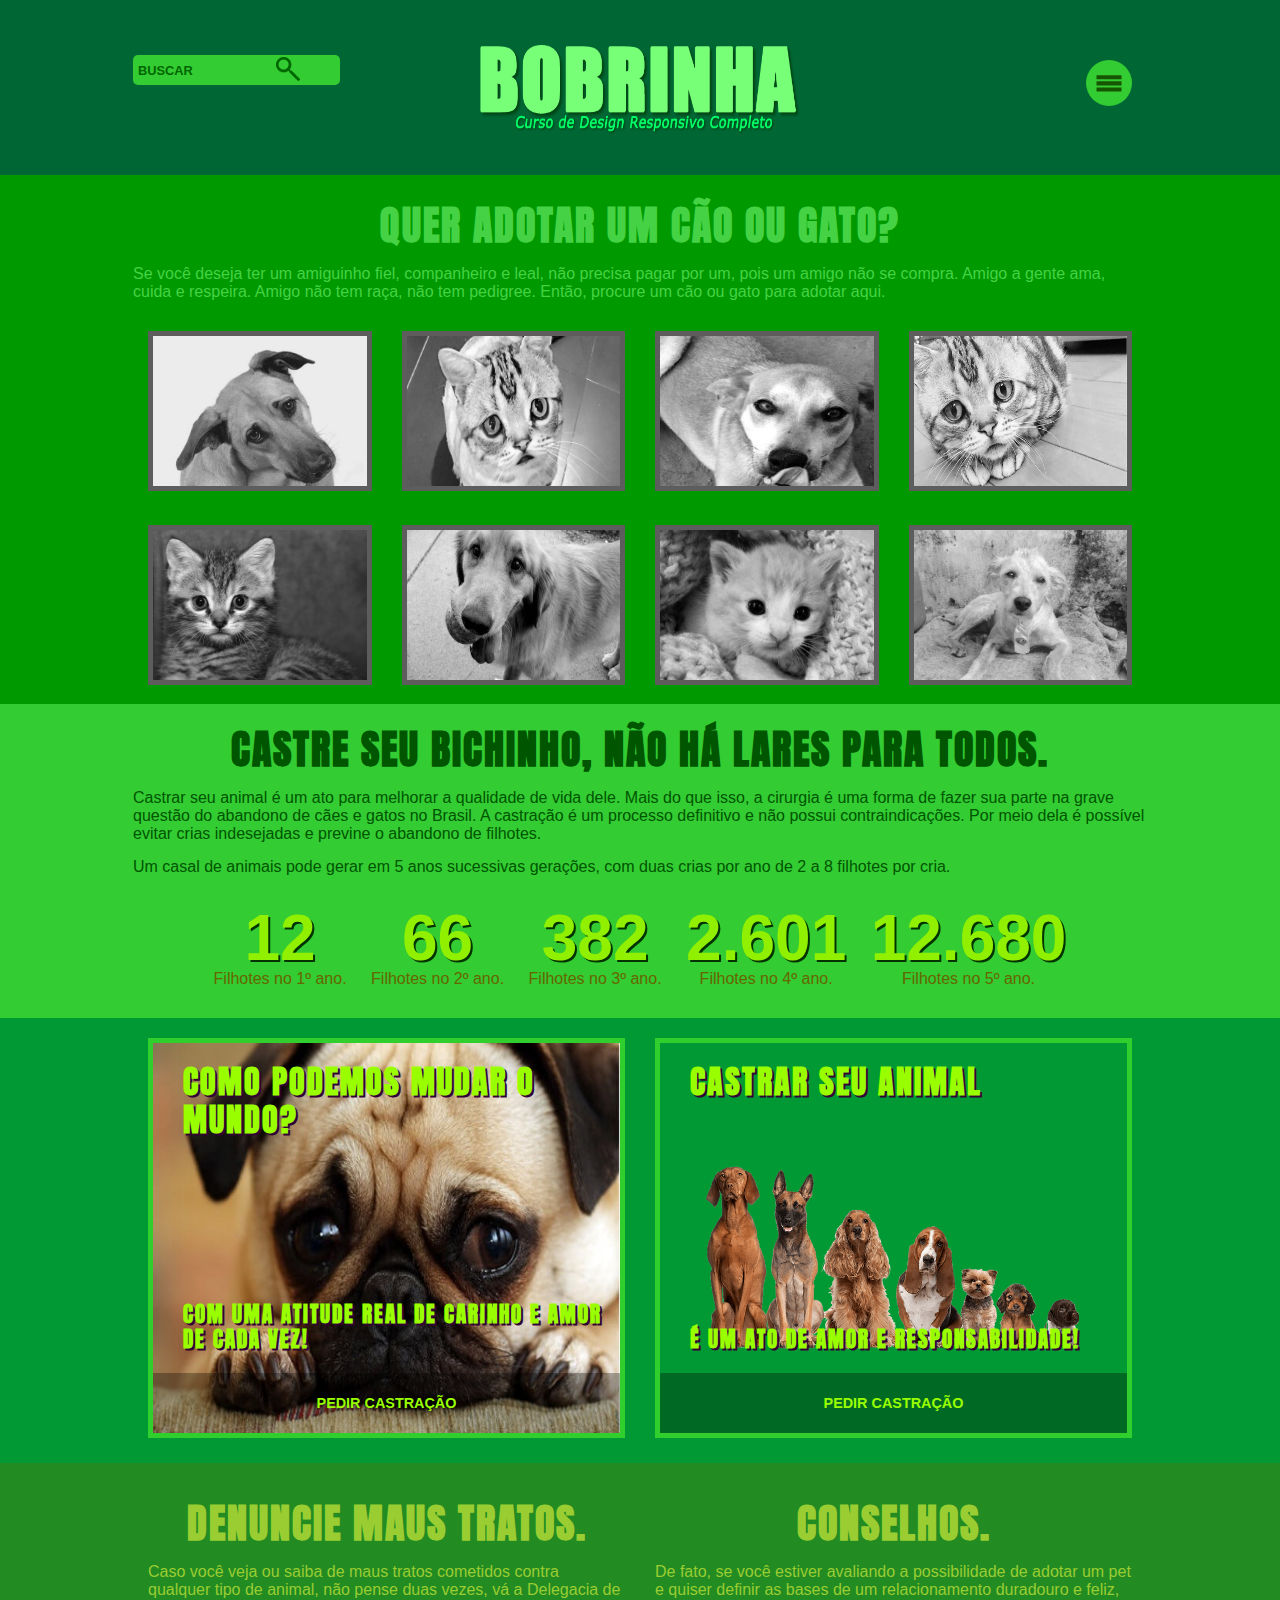
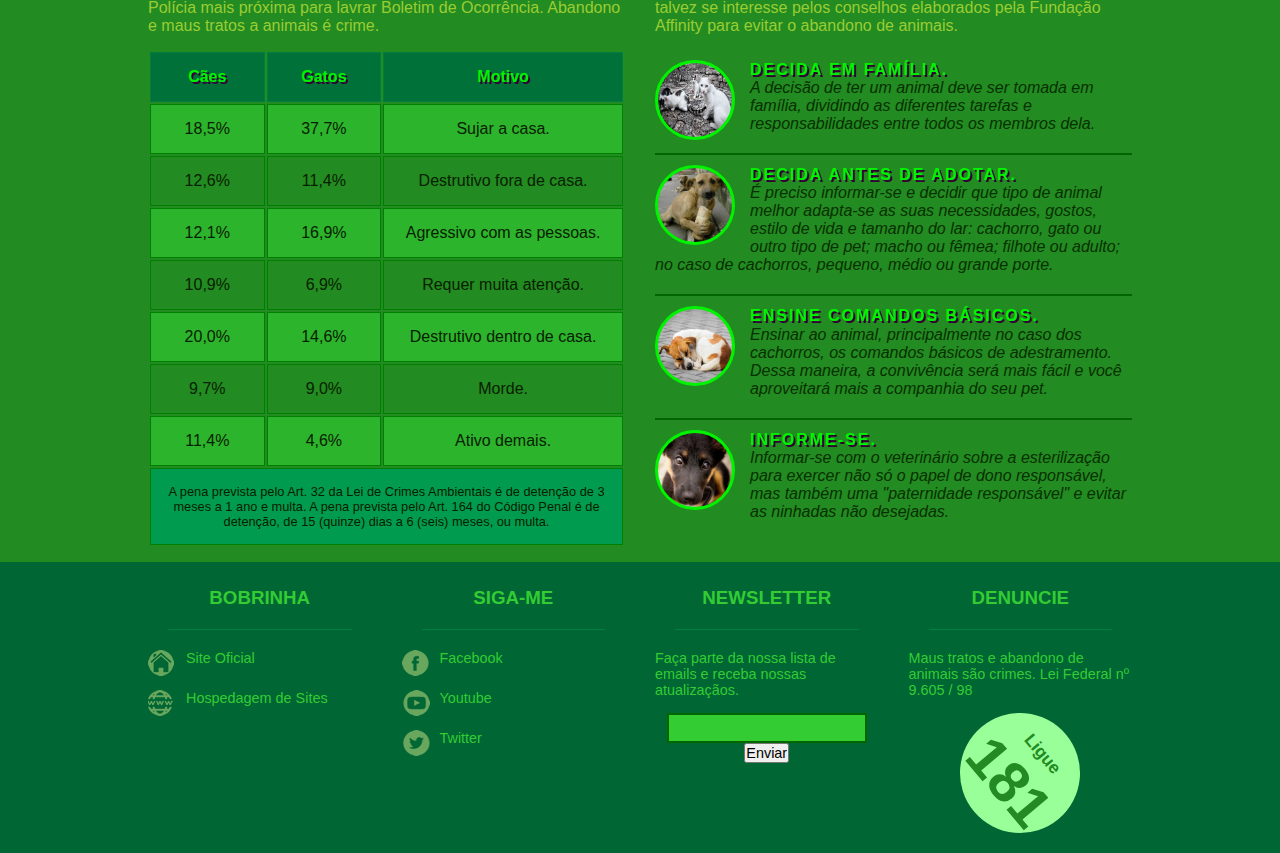
==== projeto/index.html @ 32d3614d "Footer." ====
<!DOCTYPE html>
<html lang="pt-br">

<head>
    <meta charset="UTF-8">
    <meta name="viewport" content="width=device-width, initial-scale=1.0">
    <title>Curso de Design Responsivo.</title>
    <link rel="stylesheet" href="css/grid.css">
    <link rel="stylesheet" href="css/style.css">
    <link rel="stylesheet" href="bibliotecas/fancybox/jquery.fancybox.css">
    <link rel="stylesheet" href="bibliotecas/fancybox/helpers/jquery.fancybox-buttons.css">
    <link href="https://fonts.googleapis.com/css2?family=Anton&display=swap" rel="stylesheet">
</head>

<body>

    <!--HEADER-->
    <header class="fundoVerdeFloresta limpa">

        <div class="conteudo">
            <div class="caixa-g-4">
                <form name="busca" method="POST" class="formularioBusca">
                    <input type="search" name="s" placeholder="BUSCAR">
                    <input type="submit" class="botaoBusca" value="">
                </form>
            </div>

            <div class="caixa-g-4">
                <div class="logo">
                    <a href="./" title="Curso de Design Responsivo">
                        <img src="imagens/logo.png" alt="Curso de Design Responsivo" title="Curso de Design Responsivo">
                    </a>

                </div>
            </div>

            <!--MENU-->
            <div class="caixa-g-4">
                <div class="caixa">
                    <nav>
                        <div class="botaoMenu"></div>
                        <ul>
                            <li><a href="./" title="Home">Home</a></li>
                            <li>
                                <ul>
                                    <li><a href="#galeria" title="Galeria">Galeria</a></li>
                                    <li><a href="#castrar" title="Castração">Castração</a></li>
                                    <li><a href="#denuncie" title="Denuncie">Denuncie</a></li>
                                    <li><a href="#conselhos" title="Conselhos">Conselhos</a></li>
                                </ul>
                            </li>
                            <li><a href="#" title="Redes Sociais">Redes Sociais</a>
                                <ul>
                                    <li>
                                        <a href="https://www.facebook.com/bobrinhacursos" title="Acompanhe no Facebook">Facebook</a>
                                    </li>
                                    <li>
                                        <a href="https://www.youtube.com/c/Bobrinha" title="Acompanhe no Youtube">Youtube</a>
                                    </li>
                                    <li>
                                        <a href="https://www.twitter.com/bobrinhacursos" title="Acompanhe no Twitter">Twitter</a>
                                    </li>
                                </ul>
                            </li>
                        </ul>
                    </nav>

                </div>
                
            </div>
        </div>

    </header>
    <!--Adicionar Slide-->

    <!--GALERIA DE IMAGENS-->
    <section class="fundoVerde limpa">
        <div class="conteudo galeria">
            <h1>Quer adotar um cão ou gato?</h1>
            <p>Se você deseja ter um amiguinho fiel, companheiro e leal, não precisa pagar por um, pois um amigo não se compra. Amigo a gente ama, cuida e respeira. Amigo não tem raça, não tem pedigree. Então, procure um cão ou gato para adotar aqui.</p>

            <div class="caixa-g-3 caixa-m-6">
                <a class="fancybox" href="uploads/galeria1.jpg" data-fancybox-group="gallery"  title="Cachorro 1">
                    <img src="uploads/galeria1.jpg" alt="Galeria 1" title="Galeria 1">
                </a>
            </div>

            <div class="caixa-g-3 caixa-m-6">
                <a class="fancybox" href="uploads/galeria2.jpg" data-fancybox-group="gallery"  title="Gato 1">
                    <img src="uploads/galeria2.jpg" alt="Galeria 2" title="Galeria 2">
                </a>
            </div>

            <div class="caixa-g-3 caixa-m-6">
                <a class="fancybox" href="uploads/galeria3.jpg" data-fancybox-group="gallery"  title="Cachorro 2">
                    <img src="uploads/galeria3.jpg" alt="Galeria 3" title="Galeria 3">
                </a>
            </div>

            <div class="caixa-g-3 caixa-m-6">
                <a class="fancybox" href="uploads/galeria4.jpg" data-fancybox-group="gallery"  title="Gato 2">
                    <img src="uploads/galeria4.jpg" alt="Galeria 4" title="Galeria 4">
                </a>
            </div>

            <div class="caixa-g-3 caixa-m-6">
                <a class="fancybox" href="uploads/galeria5.jpg" data-fancybox-group="gallery"  title="Gato 3">
                    <img src="uploads/galeria5.jpg" alt="Galeria 5" title="Galeria 5">
                </a>
            </div>

            <div class="caixa-g-3 caixa-m-6">
                <a class="fancybox" href="uploads/galeria6.jpg" data-fancybox-group="gallery"  title="Cachorro 3">
                    <img src="uploads/galeria6.jpg" alt="Galeria 6" title="Galeria 6">
                </a>
            </div>

            <div class="caixa-g-3 caixa-m-6">
                <a class="fancybox" href="uploads/galeria7.jpg" data-fancybox-group="gallery"  title="Gato 4">
                    <img src="uploads/galeria7.jpg" alt="Galeria 7" title="Galeria 7">
                </a>
            </div>

            <div class="caixa-g-3 caixa-m-6">
                <a class="fancybox" href="uploads/galeria8.jpg" data-fancybox-group="gallery"  title="Cachorro 4">
                    <img src="uploads/galeria8.jpg" alt="Galeria 8" title="Galeria 8">
                </a>
            </div>

        </div>

    </section>

    <!--CORPO 01-->
    <section class="fundoVerdePrimavera limpa">
        <div class="conteudo">
            <h2>Castre seu bichinho, não há lares para todos.</h2>
            <p>Castrar seu animal é um ato para melhorar a qualidade de vida dele. Mais do que isso, a cirurgia é uma forma de fazer sua parte na grave questão do abandono de cães e gatos no Brasil. A castração é um processo definitivo e não possui contraindicações. Por meio dela é possível evitar crias indesejadas e previne o abandono de filhotes.</p>
            <p>Um casal de animais pode gerar em 5 anos sucessivas gerações, com duas crias por ano de 2 a 8 filhotes por cria.</p>
            <ul class="estatisticas">
                <li>
                    <p>12</p>
                    <p>Filhotes no 1º ano.</p>
                </li>
                <li>
                    <p>66</p>
                    <p>Filhotes no 2º ano.</p>
                </li>
                <li>
                    <p>382</p>
                    <p>Filhotes no 3º ano.</p>
                </li>
                <li>
                    <p>2.601</p>
                    <p>Filhotes no 4º ano.</p>
                </li>
                <li>
                    <p>12.680</p>
                    <p>Filhotes no 5º ano.</p>
                </li>
            </ul>
        </div>
    </section>

    <!--CORPO 02-->
    <section class="fundoVerdeGrama limpa">
        <div class="conteudo">
            <div class="caixa-g-6 caixa-m-6">
                <div class="caixa destaque fundoDestaque1">
                    <h2>Como podemos mudar o mundo?</h2>
                    <h3>Com uma atitude real de carinho e amor de cada vez!</h3>
                    <span>
                        <a href="#" title="Pedir castração">Pedir Castração</a>
                    </span>
                </div>
            </div>
        </div>
        <div class="conteudo">
            <div class="caixa-g-6 caixa-m-6">
                <div class="caixa destaque fundoDestaque2">
                    <h2>Castrar seu animal</h2>
                    <h3>É um ato de amor e responsabilidade!</h3>
                    <span>
                        <a href="#" title="Pedir castração">Pedir Castração</a>
                    </span>
                </div>
            </div>
        </div>
    </section>

    <!--CORPO 03 (TABELA)-->
    <section class="fundoVerdeBandeira limpa">
        <div class="conteudo">
            <div class="caixa-g-6 caixa-m-6">
                <div class="caixa">
                    <h2>Denuncie maus tratos.</h2>
                    <p>Caso você veja ou saiba de maus tratos cometidos contra qualquer tipo de animal, não pense duas vezes, vá a Delegacia de Polícia mais próxima para lavrar Boletim de Ocorrência. Abandono e maus tratos a animais é crime.</p>

                    <table>
                        <thead>
                            <tr>
                                <th>Cães</th>
                                <th>Gatos</th>
                                <th>Motivo</th>
                            </tr>
                        </thead>
                        <tfoot>
                            <tr>
                                <td colspan="3">A pena prevista pelo Art. 32 da Lei de Crimes Ambientais é de detenção de 3 meses a 1 ano e multa. A pena prevista pelo Art. 164 do Código Penal é de detenção, de 15 (quinze) dias a 6 (seis) meses, ou multa.</td>
                            </tr>
                        </tfoot>
                        <tbody>
                            <tr>
                                <td>18,5%</td>
                                <td>37,7%</td>
                                <td>Sujar a casa.</td>
                            </tr>
                            <tr>
                                <td>12,6%</td>
                                <td>11,4%</td>
                                <td>Destrutivo fora de casa.</td>
                            </tr>
                            <tr>
                                <td>12,1%</td>
                                <td>16,9%</td>
                                <td>Agressivo com as pessoas.</td>
                            </tr>
                            <tr>
                                <td>10,9%</td>
                                <td>6,9%</td>
                                <td>Requer muita atenção.</td>
                            </tr>
                            <tr>
                                <td>20,0%</td>
                                <td>14,6%</td>
                                <td>Destrutivo dentro de casa.</td>
                            </tr>
                            <tr>
                                <td>9,7%</td>
                                <td>9,0%</td>
                                <td>Morde.</td>
                            </tr>
                            <tr>
                                <td>11,4%</td>
                                <td>4,6%</td>
                                <td>Ativo demais.</td>
                            </tr>
                        </tbody>
                    </table>
                </div>
            </div>

            <!--CORPO 03 (CONSELHOS)-->
            <div class="caixa-g-6 caixa-m-6">
                <div class="caixa">
                    <h2>Conselhos.</h2>
                    <p>De fato, se você estiver avaliando a possibilidade de adotar um pet e quiser definir as bases de um relacionamento duradouro e feliz, talvez se interesse pelos conselhos elaborados pela Fundação Affinity para evitar o abandono de animais.</p>

                    <ul class="conselhos">
                        <li>
                            <img src="uploads/conselho1.jpg" alt="Decida em família." title="Decida em família.">
                            <h3>Decida em família.</h3>
                            <p>A decisão de ter um animal deve ser tomada em família, dividindo as diferentes tarefas e responsabilidades entre todos os membros dela.</p>
                        </li>
                        <li>
                            <img src="uploads/conselho2.jpg" alt="Decida antes de adotar." title="Decida antes de adotar.">
                            <h3>Decida antes de adotar.</h3>
                            <p>É preciso informar-se e decidir que tipo de animal melhor adapta-se as suas necessidades, gostos, estilo de vida e tamanho do lar: cachorro, gato ou outro tipo de pet; macho ou fêmea; filhote ou adulto; no caso de cachorros, pequeno, médio ou grande porte.</p>
                        </li>
                        <li>
                            <img src="uploads/conselho3.jpg" alt="Ensine comandos básicos." title="Ensine comandos básicos.">
                            <h3>Ensine comandos básicos.</h3>
                            <p>Ensinar ao animal, principalmente no caso dos cachorros, os comandos básicos de adestramento. Dessa maneira, a convivência será mais fácil e você aproveitará mais a companhia do seu pet.</p>
                        </li>
                        <li>
                            <img src="uploads/conselho4.jpg" alt="Informe-se." title="Informe-se.">
                            <h3>Informe-se.</h3>
                            <p>Informar-se com o veterinário sobre a esterilização para exercer não só o papel de dono responsável, mas também uma "paternidade responsável" e evitar as ninhadas não desejadas.</p>
                        </li>
                    </ul>
                </div>
            </div>
        </div>
    </section>

    <!--FOOTER-->
    <div class="fundoVerdeFloresta">
        <footer class="conteudo limpa">
            <article class="caixa-g-3 caixa-m-3">
                <div class="caixa">
                    <h4>Bobrinha</h4>
                    <ul>
                        <li>
                            <span class="icones iconeHome"></span>
                            <a href="http://www.bobrinha.com" title="Home Page">Site Oficial</a>
                        </li>
                        <li>
                            <span class="icones iconeHost"></span>
                            <a href="http://www.hostgator.com.br/1298.html" title="Hospedagem Profissional de Sites">Hospedagem de Sites</a>
                        </li>
                    </ul>
                </div>
            </article>
            <article class="caixa-g-3 caixa-m-3">
                <div class="caixa">
                    <h4>Siga-me</h4>
                    <ul>
                        <li>
                            <span class="icones iconeFacebook"></span>
                            <a href="http://www.facebook.com/bobrinhacursos" title="Acompanhe no Facebook">Facebook</a>
                        </li>
                        <li>
                            <span class="icones iconeYoutube"></span>
                            <a href="http://www.youtube.com/c/Bobrinha" title="Acompanhe no Youtube">Youtube</a>
                        </li>
                        <li>
                            <span class="icones iconeTwitter"></span>
                            <a href="http://www.twitter.com/bobrinhacursos" title="Acompanhe no Twitter">Twitter</a>
                        </li>
                    </ul>
                </div>
            </article>
            <article class="caixa-g-3 caixa-m-3">
                <div class="caixa">
                    <h4>Newsletter</h4>
                    <p>Faça parte da nossa lista de emails e receba nossas atualizaçãos.</p>
                    <form name="newsletter" method="post">
                        <input type="email" name="email" class="campoNewsletter">
                        <input type="submit" value="Enviar" name="enviar">
                    </form>
                </div>
            </article>
            <article class="caixa-g-3 caixa-m-3">
                <div class="caixa">
                    <h4>Denuncie</h4>
                    <p>Maus tratos e abandono de animais são crimes. Lei Federal nº 9.605 / 98</p>
                    <div class="numero">
                        <p>Ligue</p>
                        <span>181</span>
                    </div>
                </div>
            </article>
        </footer>
    </div>

    <!--J.QUERY-->
    <script src="http://code.jquery.com/jquery-3.5.1.min.js"></script>
    <script src="js/funcoes.js"></script>
    <script src="bibliotecas/fancybox/jquery.fancybox.js"></script>
    <script src="bibliotecas/fancybox/helpers/jquery.fancybox-buttons.js"></script>

</body>

</html>
---- projeto/css/grid.css ----
.conteudo{
    max-width: 1280px;
    width: 80%;
    margin: 0 auto;
    padding: 5px;
}

.limpa{
    clear: both;
    overflow: hidden;
    display: block;  
}

[class*="caixa-"]{
    width: 100%;
    float: left;
    min-height: 1px;
}

.caixa{
    position: relative;
    margin: 15px;
}

@media screen and (min-width: 320px){
    .caixa-p-1 {width: 8.33333%}
    .caixa-p-2 {width: 16.66667%}
    .caixa-p-3 {width: 25%}
    .caixa-p-4 {width: 33.33333%}
    .caixa-p-5 {width: 41.66667%}
    .caixa-p-6 {width: 50%}
    .caixa-p-7 {width: 58.33333%}
    .caixa-p-8 {width: 66.66667%}
    .caixa-p-9 {width: 75%}
    .caixa-p-10 {width: 83.33333%}
    .caixa-p-11 {width: 91.66667%}
    .caixa-p-12 {width: 100%}
}

@media screen and (min-width: 640px){
    .caixa-m-1 {width: 8.33333%}
    .caixa-m-2 {width: 16.66667%}
    .caixa-m-3 {width: 25%}
    .caixa-m-4 {width: 33.33333%}
    .caixa-m-5 {width: 41.66667%}
    .caixa-m-6 {width: 50%}
    .caixa-m-7 {width: 58.33333%}
    .caixa-m-8 {width: 66.66667%}
    .caixa-m-9 {width: 75%}
    .caixa-m-10 {width: 83.33333%}
    .caixa-m-11 {width: 91.66667%}
    .caixa-m-12 {width: 100%}
}

@media screen and (min-width: 960px){
    .caixa-g-1 {width: 8.33333%}
    .caixa-g-2 {width: 16.66667%}
    .caixa-g-3 {width: 25%}
    .caixa-g-4 {width: 33.33333%}
    .caixa-g-5 {width: 41.66667%}
    .caixa-g-6 {width: 50%}
    .caixa-g-7 {width: 58.33333%}
    .caixa-g-8 {width: 66.66667%}
    .caixa-g-9 {width: 75%}
    .caixa-g-10 {width: 83.33333%}
    .caixa-g-11 {width: 91.66667%}
    .caixa-g-12 {width: 100%}
}
---- projeto/css/style.css ----
/*==========RESET==========*/
*{
    margin: 0;
    padding: 0;
    font-family: Arial;
    font-size: 100%;
    text-decoration: none;
    text-align: center;
    list-style: none;
    box-sizing: border-box;
}

/*==========HEADER==========*/
header {padding: 40px 0; border-bottom: 5px solid #009900;}
.fundoVerdeFloresta {color: #33CC33; background-color: #006634;}
/*==========FORMULÁRIO DE BUSCA==========*/
.formularioBusca {width: 50%; height: 32px; margin: 10px 0 15px 0; position: relative; float: left;}
.formularioBusca input {text-align: left; color: #003300; text-indent: 5px; height: 30px; border: none;background-color: #33CC33; border-radius: 5px; padding: 0;}
.botaoBusca {width: 26px; height: 26px; background: url(../imagens/icones.png) no-repeat -58px -26px;
position: absolute; top: 0; right: 0; cursor: pointer;}
::-webkit-input-placeholder {color: #006600; font: normal bold 0.8em arial;}
/*==========LOGO==========*/
.logo {height: 90px; width: 320px; margin: 0 auto;}
img {width: 100%; height: 100%; border: 0;}
/*==========MENU==========*/
.botaoMenu {width: 46px; height: 46px; float: right; cursor: pointer; background: #33CC33 url(../imagens/menu.png) center no-repeat; border-radius: 50%;}
.botaoMenu:hover {background-color: #089000;}
.botaoMenu.menuAtivo {background-color: #083000;}
nav ul {position: fixed; left: -100%; top: 0; width: 75%; height: 100%; min-width: 200px; max-width: 320px;background: #029830; overflow: hidden; overflow-y: auto;}
nav ul li {position: relative;}
nav ul li a {color: #99FF00; display: block; padding: 10px;}
nav ul li a:hover {background-color: #02CA3E; color: #41FE01;}
nav ul li ul {position: relative; margin: 0 auto; width: 100%; background-color: #006600; padding: 10px;}
nav ul li ul li a {text-align: left; border-bottom: 1px solid #009900;}
nav ul li ul li a:hover {color: #9ACD32; background-color: #003300;}
/*==========GALERIA DE IMAGENS==========*/
.fundoVerde {color: #45D345; background-color: #009900;}
.galeria div {padding: 15px;}
.galeria img {background-color: #008200; padding: 5px; height: 160px; filter: grayscale(100%);}
.galeria img:hover {filter: grayscale(0); transition: all 1s ease;}
/*==========TÍTULOS==========*/
h1,h2,h3 {font-size: 2.5em; font-family: 'Anton', sans-serif; letter-spacing: 2px; text-transform: uppercase;padding: 10px;}
/*==========PARÁGRAFOS==========*/
p {text-align: left; margin-bottom: 15px;}
/*==========CORPO 01==========*/
.fundoVerdePrimavera {color: #005500; background-color: #33CC33;}
.estatisticas li {display: inline-block; margin: 10px;}
.estatisticas li p {text-align: center; color: #666600;}
.estatisticas li p:first-child {color: #91F000; font-size: 4em; font-weight: bold; text-shadow: 2px 2px #003300;
margin-bottom: -5px;}
/*==========CORPO 02==========*/
.fundoVerdeGrama {color: #99FF00; background-color: #019934;}
.destaque {border: 5px solid #30CF2D; min-height: 400px;}
.destaque h2,h3 {margin-left: 20px; font-weight: bold; text-align: left; line-height: 1.2em; 
text-shadow: 2px 2px #330033;}
.destaque h2 {position: absolute; top: 10px; font-size: 2em;}
.destaque h3 {position: absolute; bottom: 70px; font-size: 1.3em;}
.destaque span {position: absolute; left: 0; bottom: 0; display: table; width: 100%; height: 60px; 
background-color: rgba(0,0,0,0.3);}
.destaque span a {font-size: 0.9em; font-weight: bold; text-transform: uppercase; color: #99FF00; 
display: table-cell; vertical-align: middle;}
.destaque span a:hover {background-color: rgba(0,0,0,0.5);}
.fundoDestaque1 {background-image: url(../uploads/fundoDestaque1.jpg); background-size: 100% 100%;}
.fundoDestaque2 {position: relative; top: -10px; background: url(../uploads/fundoDestaque2.png) no-repeat 45px 120px;
background-size: 80%;}
/*==========CORPO 03 (TABELA)==========*/
.fundoVerdeBandeira {color: #9ACD32; background-color: #228B22;}
table {color: #092000; width: 100%;}
table thead {background-color: #007138; color: #00F400;}
table tr th {border: 1px solid #007d3f; padding: 15px; text-shadow: 2px 2px #330033;}
table tr td {border: 1px solid green; padding: 15px;}
table tbody tr:nth-child(2n+1) {background-color: #2cb42c;}
table tfoot {font-size: 0.8em; background-color: #009b4e;}
/*==========CORPO 03 (CONSELHOS)==========*/
.conselhos li {padding: 10px 0 20px 0; border-bottom: 2px solid #006600;}
.conselhos li:last-child {border-bottom: none;}
.conselhos li img {float: left; margin: 0 15px 0 0; width: 80px; height: 80px; border-radius: 50%; 
background-color: #00F400; border: 3px solid #00F400;}
.conselhos h3 {color: #00F400; font-family: arial; font-size: 1em; padding: 0;}
.conselhos p {color: #083000; font-style: italic; margin-bottom: 0;}
/*==========FOOTER==========*/
footer {font-size: 0.9em;}
footer h4 {font-size: 1.3em; text-transform: uppercase; padding-bottom: 20px; margin: 20px;
border-bottom: 1px solid #008040;}
footer ul {text-indent: 10px;}
footer ul li {text-align: left; height: 40px;}
footer ul li a {color: #33CC33;}
footer ul li a:hover {font-weight: bold; color: #99ff99; text-decoration: underline;}
.icones {float: left; width: 28px; height: 26px; background-image: url(../imagens/icones.png);}
.iconeHome {background-position: 140px 26px;}
.iconeHost {background-position: 110px 26px;}
.iconeFacebook {background-position: 0 0;}
.iconeYoutube {background-position: 28px 0;}
.iconeTwitter {background-position: 112px 0;}
.campoNewsletter {padding: 5px; background-color: #33CC33; border: 2px solid #006600;}
.numero {color: #228B22; font-weight: bold; width: 120px; height: 120px; background-color: #99ff99;
border-radius: 50%; margin: auto; transform: rotate(50deg); padding-top: 20px; animation: numero 10s infinite;}
@keyframes numero{
    0%{
        color: #228b22;
    }
    25%{
        color: #00c161;
    }
    75%{
        color: #00f400;
    }
}
.numero p {text-align: center; font-size: 1.2em; margin-bottom: 0;}
.numero span {font-size: 4em;}
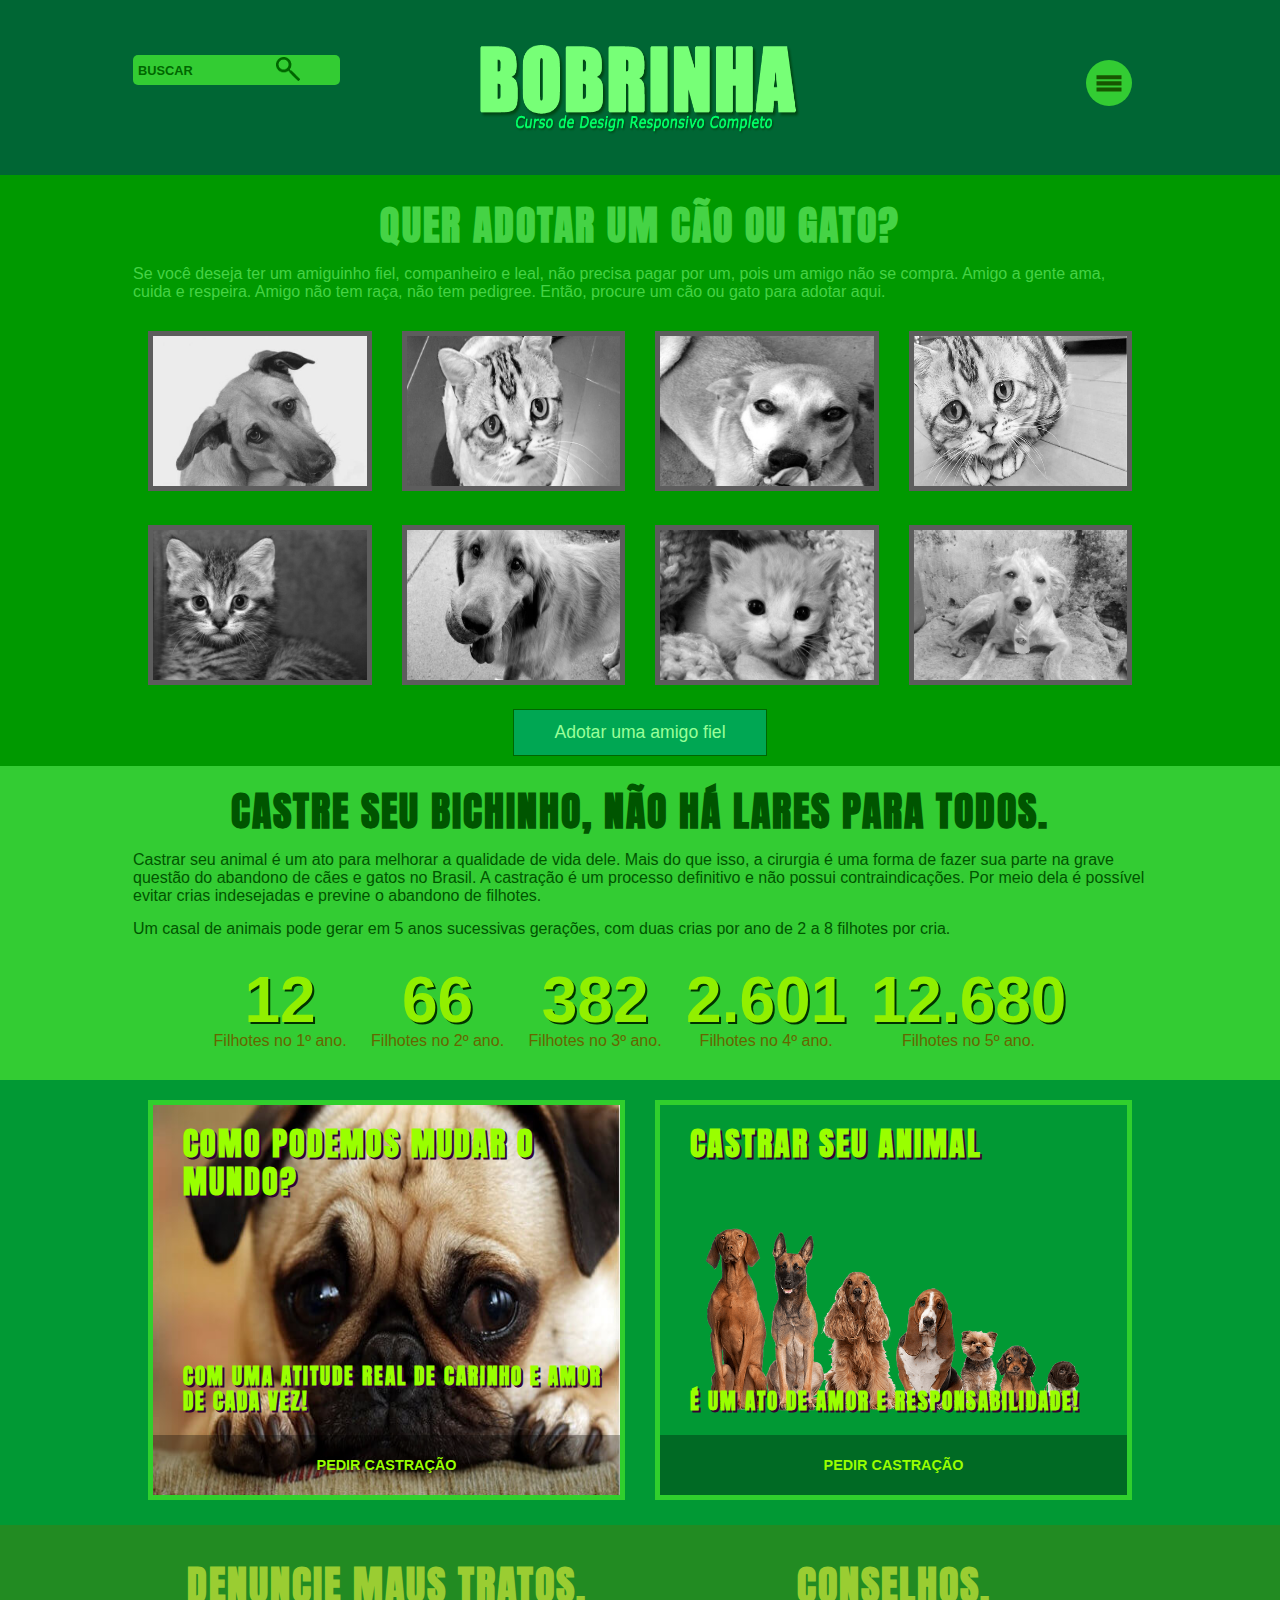
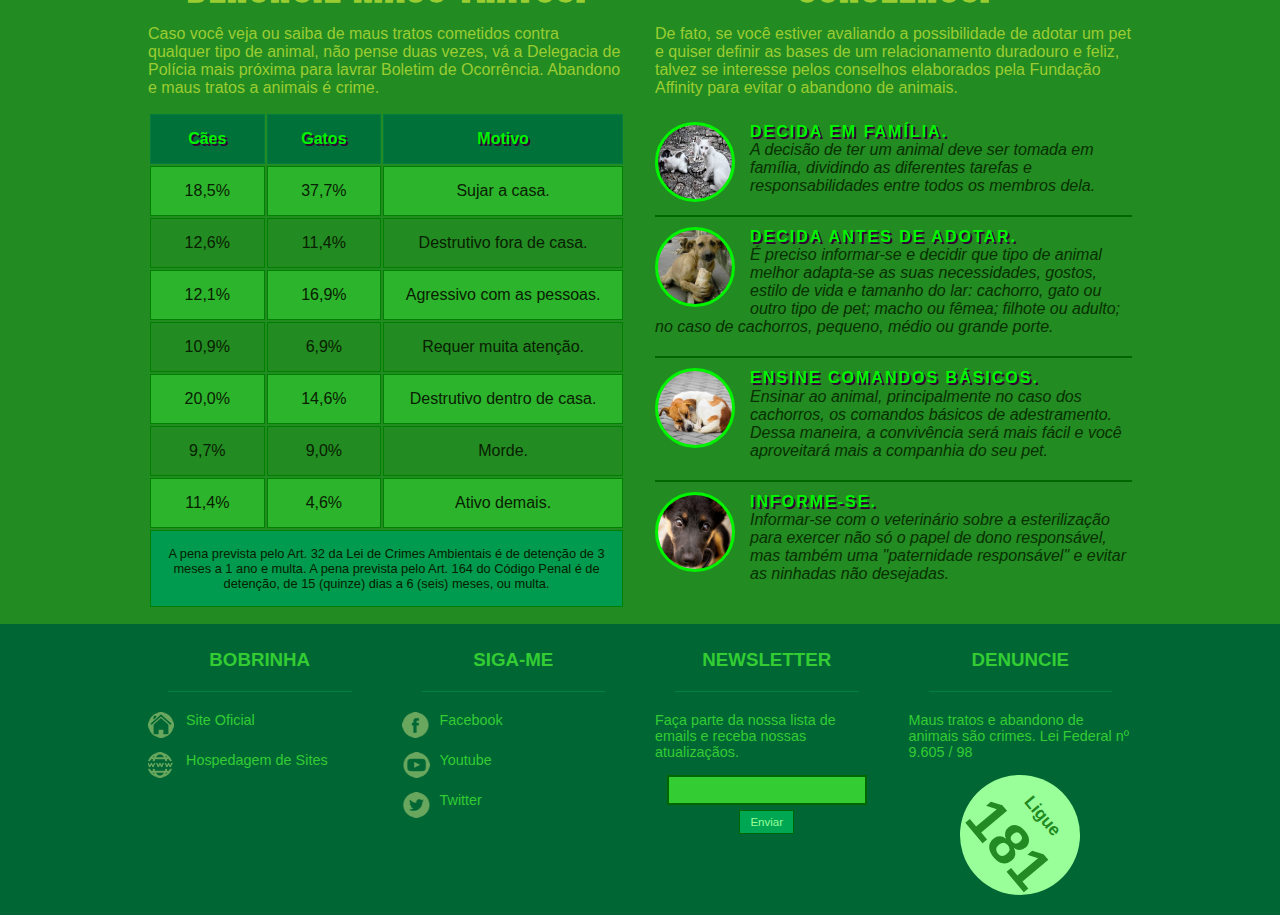
==== commit e38c81d6: "Botões e Z-index." ====
--- a/projeto/index.html
+++ b/projeto/index.html
@@ -127,8 +127,9 @@
                 </a>
             </div>
 
-        </div>
-
+            <a href="#" class="botao botaoVerde botaoGrande">Adotar uma amigo fiel</a>
+
+        </div>
     </section>
 
     <!--CORPO 01-->
@@ -326,7 +327,7 @@
                     <p>Faça parte da nossa lista de emails e receba nossas atualizaçãos.</p>
                     <form name="newsletter" method="post">
                         <input type="email" name="email" class="campoNewsletter">
-                        <input type="submit" value="Enviar" name="enviar">
+                        <input type="submit" value="Enviar" name="enviar" class="botao botaoMedio botaoVerde">
                     </form>
                 </div>
             </article>
--- a/projeto/css/style.css
+++ b/projeto/css/style.css
@@ -26,7 +26,7 @@
 .botaoMenu {width: 46px; height: 46px; float: right; cursor: pointer; background: #33CC33 url(../imagens/menu.png) center no-repeat; border-radius: 50%;}
 .botaoMenu:hover {background-color: #089000;}
 .botaoMenu.menuAtivo {background-color: #083000;}
-nav ul {position: fixed; left: -100%; top: 0; width: 75%; height: 100%; min-width: 200px; max-width: 320px;background: #029830; overflow: hidden; overflow-y: auto;}
+nav ul {position: fixed; left: -100%; top: 0; width: 75%; height: 100%; min-width: 200px; max-width: 320px;background: #029830; overflow: hidden; overflow-y: auto; z-index: 1;}
 nav ul li {position: relative;}
 nav ul li a {color: #99FF00; display: block; padding: 10px;}
 nav ul li a:hover {background-color: #02CA3E; color: #41FE01;}
@@ -107,4 +107,11 @@
     }
 }
 .numero p {text-align: center; font-size: 1.2em; margin-bottom: 0;}
-.numero span {font-size: 4em;}+.numero span {font-size: 4em;}
+/*==========BOTÕES==========*/
+.botao {margin: 5px 0; display: inline-block; border: 1px solid; cursor: pointer; color: #99ff99;}
+.botaoPequeno {font-size: 0.7em; padding: 3px 8px;}
+.botaoMedio {font-size: 0.8em; padding: 5px 10px;}
+.botaoGrande {font-size: 1.1em; padding: 12px 40px;}
+.botaoVerde {background-color: #00a753; border-color: #006600;}
+.botaoVerde:hover {background-color: #00c161;}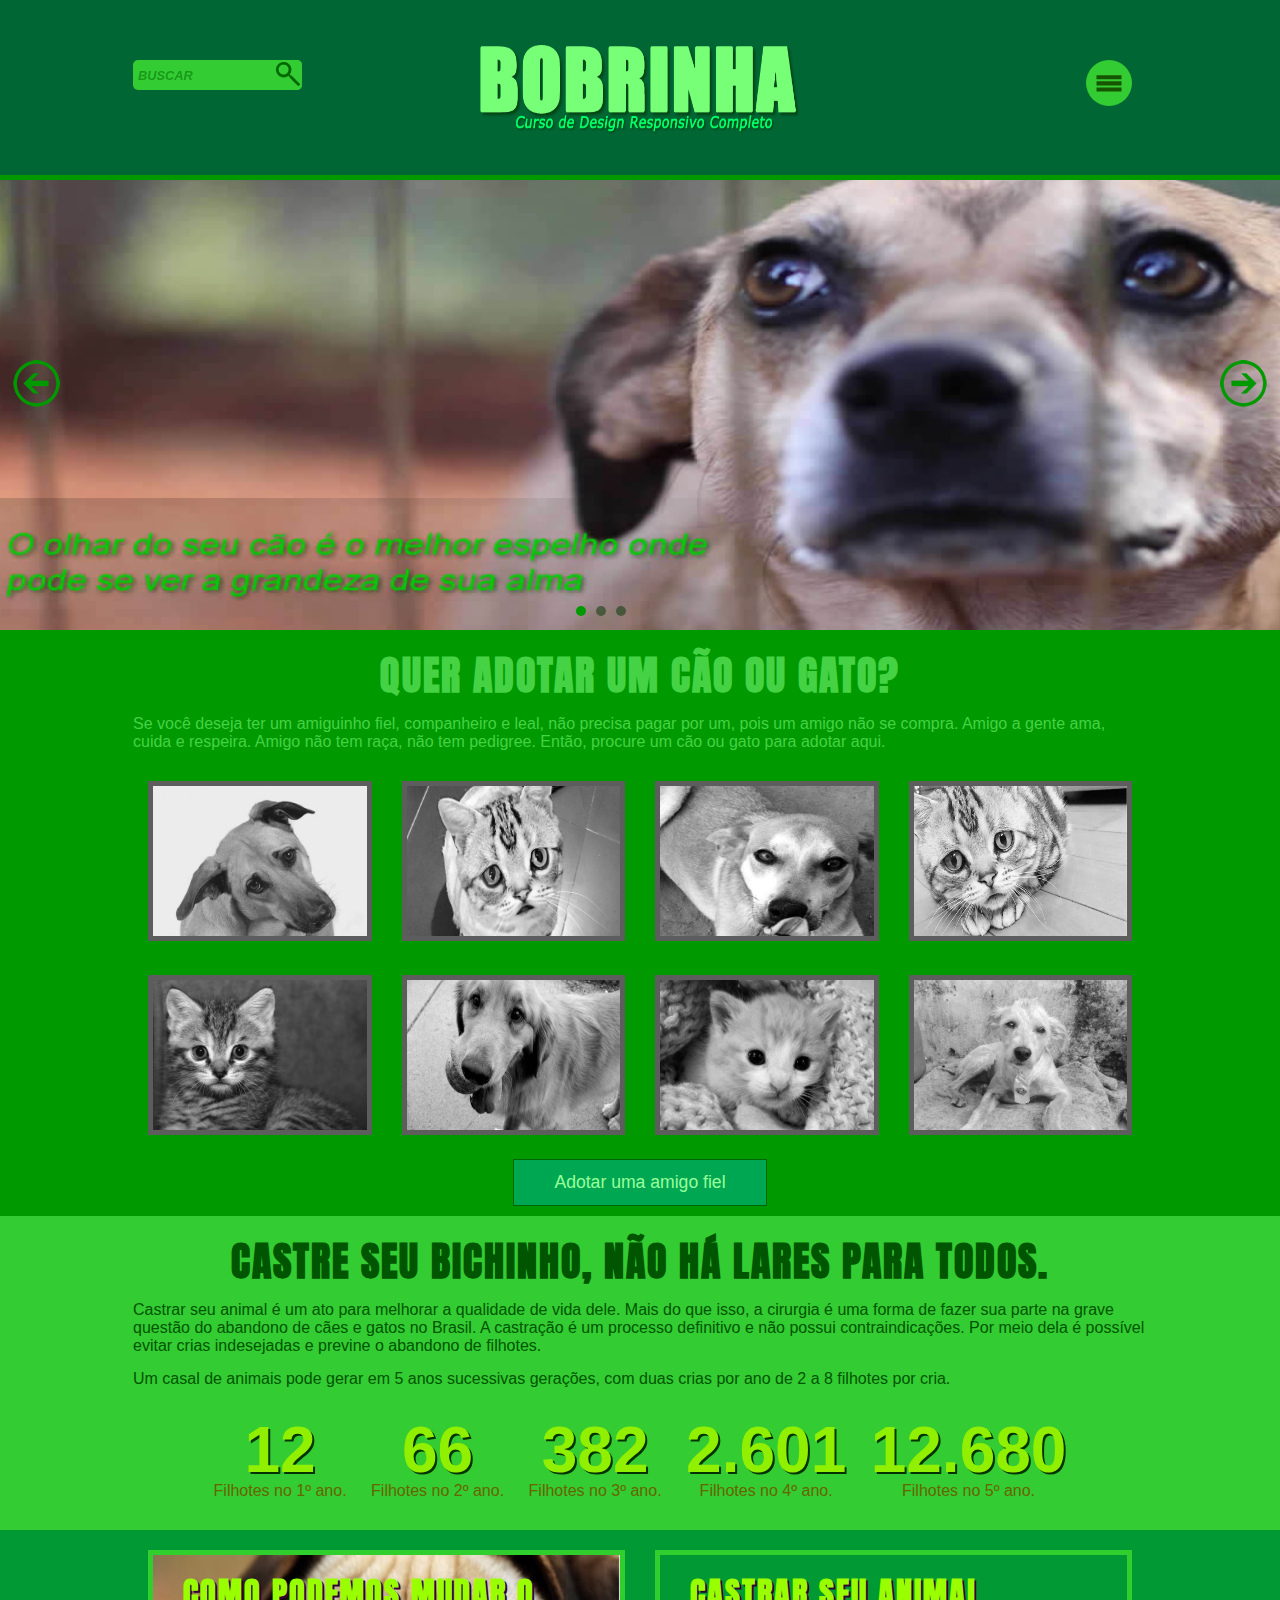
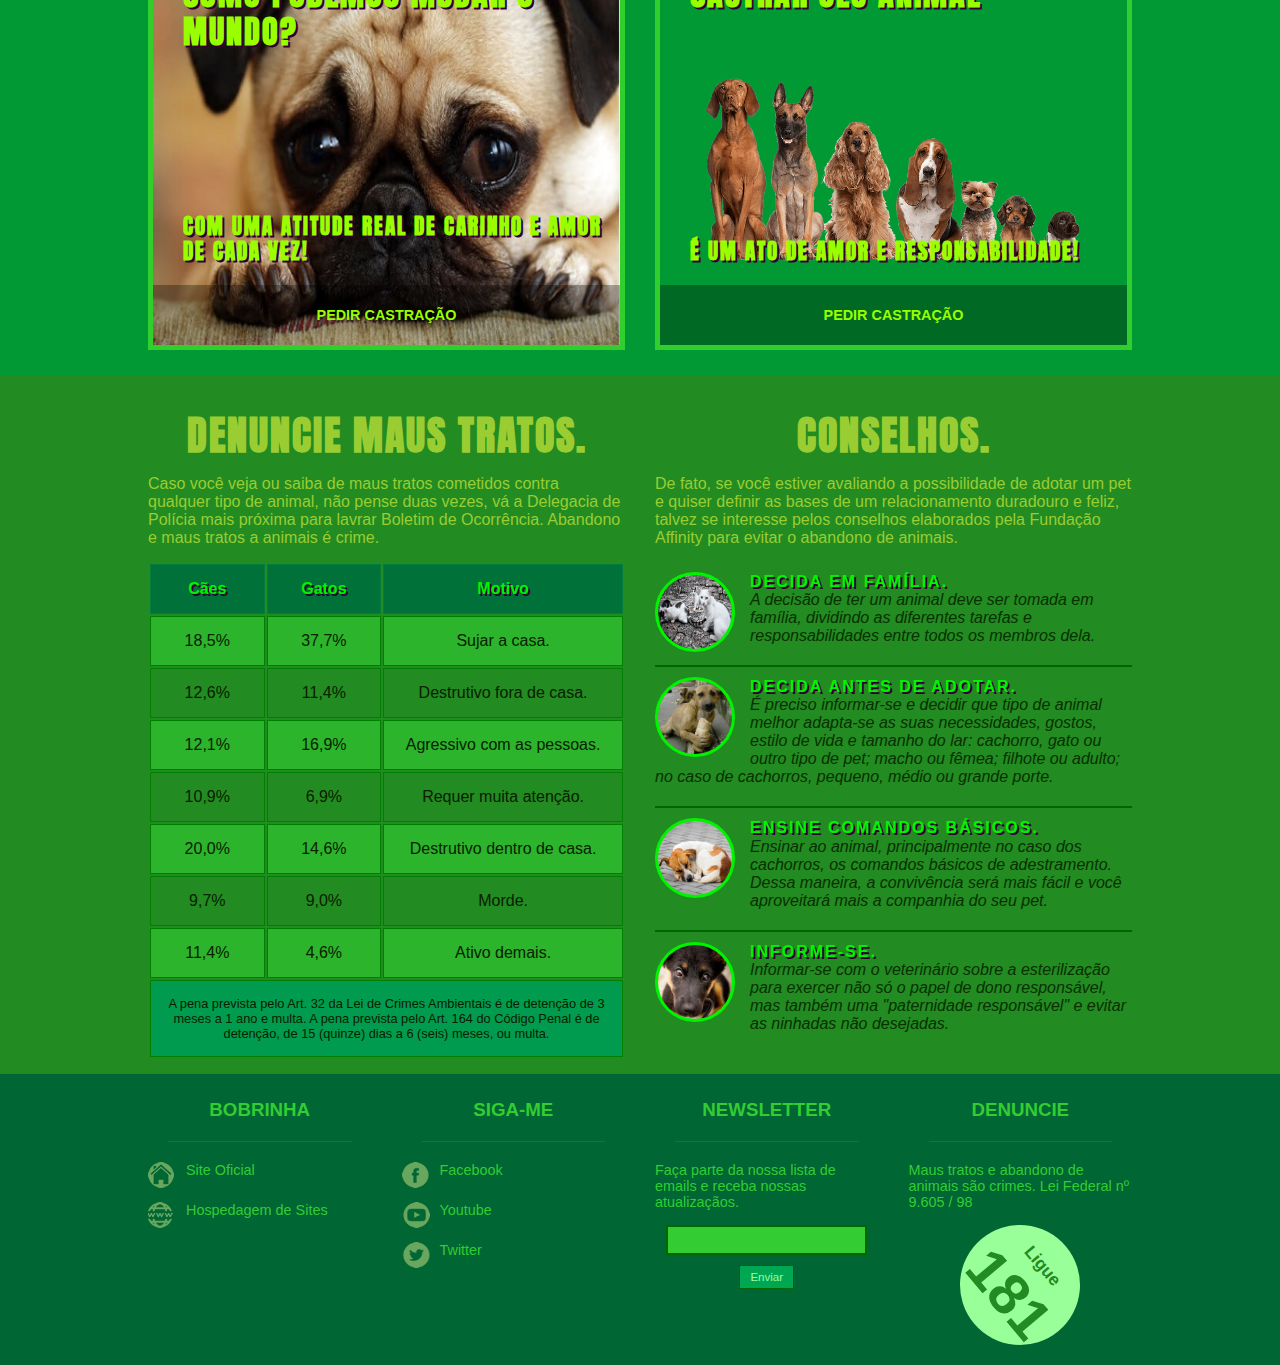
==== commit e9521285: "Slide (com JQuery)." ====
--- a/projeto/index.html
+++ b/projeto/index.html
@@ -26,7 +26,7 @@
             </div>
 
             <div class="caixa-g-4">
-                <div class="logo">
+                <div class="logo" id="topo">
                     <a href="./" title="Curso de Design Responsivo">
                         <img src="imagens/logo.png" alt="Curso de Design Responsivo" title="Curso de Design Responsivo">
                     </a>
@@ -43,10 +43,10 @@
                             <li><a href="./" title="Home">Home</a></li>
                             <li>
                                 <ul>
-                                    <li><a href="#galeria" title="Galeria">Galeria</a></li>
-                                    <li><a href="#castrar" title="Castração">Castração</a></li>
-                                    <li><a href="#denuncie" title="Denuncie">Denuncie</a></li>
-                                    <li><a href="#conselhos" title="Conselhos">Conselhos</a></li>
+                                    <li><a href="#galeria" class="scrollSuave" title="Galeria">Galeria</a></li>
+                                    <li><a href="#castrar" class="scrollSuave" title="Castração">Castração</a></li>
+                                    <li><a href="#denuncie" class="scrollSuave" title="Denuncie">Denuncie</a></li>
+                                    <li><a href="#conselhos" class="scrollSuave" title="Conselhos">Conselhos</a></li>
                                 </ul>
                             </li>
                             <li><a href="#" title="Redes Sociais">Redes Sociais</a>
@@ -71,10 +71,28 @@
         </div>
 
     </header>
-    <!--Adicionar Slide-->
+    
+    <!--SLIDE-->
+    <div class="slide limpa">
+
+        <div id="slideshow-banner">
+            <ul>
+              <li class="slideshow-item">
+                <img src="uploads/slide1.jpg" alt="Slide 1" title="Slide 1">
+              </li>
+              <li class="slideshow-item">
+                <img src="uploads/slide2.jpg" alt="Slide 2" title="Slide 2">
+              </li>
+              <li class="slideshow-item">
+                <img src="uploads/slide3.jpg" alt="Slide 3" title="Slide 3">
+              </li>
+            </ul>
+        </div>
+
+    </div>
 
     <!--GALERIA DE IMAGENS-->
-    <section class="fundoVerde limpa">
+    <section class="fundoVerde limpa" id="galeria">
         <div class="conteudo galeria">
             <h1>Quer adotar um cão ou gato?</h1>
             <p>Se você deseja ter um amiguinho fiel, companheiro e leal, não precisa pagar por um, pois um amigo não se compra. Amigo a gente ama, cuida e respeira. Amigo não tem raça, não tem pedigree. Então, procure um cão ou gato para adotar aqui.</p>
@@ -133,7 +151,7 @@
     </section>
 
     <!--CORPO 01-->
-    <section class="fundoVerdePrimavera limpa">
+    <section class="fundoVerdePrimavera limpa" id="castrar">
         <div class="conteudo">
             <h2>Castre seu bichinho, não há lares para todos.</h2>
             <p>Castrar seu animal é um ato para melhorar a qualidade de vida dele. Mais do que isso, a cirurgia é uma forma de fazer sua parte na grave questão do abandono de cães e gatos no Brasil. A castração é um processo definitivo e não possui contraindicações. Por meio dela é possível evitar crias indesejadas e previne o abandono de filhotes.</p>
@@ -190,7 +208,7 @@
     </section>
 
     <!--CORPO 03 (TABELA)-->
-    <section class="fundoVerdeBandeira limpa">
+    <section class="fundoVerdeBandeira limpa" id="denuncie">
         <div class="conteudo">
             <div class="caixa-g-6 caixa-m-6">
                 <div class="caixa">
@@ -252,7 +270,7 @@
             </div>
 
             <!--CORPO 03 (CONSELHOS)-->
-            <div class="caixa-g-6 caixa-m-6">
+            <div class="caixa-g-6 caixa-m-6" id="conselhos">
                 <div class="caixa">
                     <h2>Conselhos.</h2>
                     <p>De fato, se você estiver avaliando a possibilidade de adotar um pet e quiser definir as bases de um relacionamento duradouro e feliz, talvez se interesse pelos conselhos elaborados pela Fundação Affinity para evitar o abandono de animais.</p>
@@ -342,11 +360,15 @@
                 </div>
             </article>
         </footer>
+
+        <a href="#topo" class="scrollSuave voltarTopo" id="voltarTopo"></a>
+
     </div>
 
     <!--J.QUERY-->
     <script src="http://code.jquery.com/jquery-3.5.1.min.js"></script>
     <script src="js/funcoes.js"></script>
+    <script src="js/slide.js"></script>
     <script src="bibliotecas/fancybox/jquery.fancybox.js"></script>
     <script src="bibliotecas/fancybox/helpers/jquery.fancybox-buttons.js"></script>
 
--- a/projeto/css/style.css
+++ b/projeto/css/style.css
@@ -16,7 +16,7 @@
 /*==========FORMULÁRIO DE BUSCA==========*/
 .formularioBusca {width: 50%; height: 32px; margin: 10px 0 15px 0; position: relative; float: left;}
 .formularioBusca input {text-align: left; color: #003300; text-indent: 5px; height: 30px; border: none;background-color: #33CC33; border-radius: 5px; padding: 0;}
-.botaoBusca {width: 26px; height: 26px; background: url(../imagens/icones.png) no-repeat -58px -26px;
+.botaoBusca {width: 26px !important; height: 26px; background: url(../imagens/icones.png) no-repeat -58px -26px;
 position: absolute; top: 0; right: 0; cursor: pointer;}
 ::-webkit-input-placeholder {color: #006600; font: normal bold 0.8em arial;}
 /*==========LOGO==========*/
@@ -33,6 +33,17 @@
 nav ul li ul {position: relative; margin: 0 auto; width: 100%; background-color: #006600; padding: 10px;}
 nav ul li ul li a {text-align: left; border-bottom: 1px solid #009900;}
 nav ul li ul li a:hover {color: #9ACD32; background-color: #003300;}
+/*==========SLIDE==========*/
+.slide {position: relative; min-height: 450px;}
+#slideshow-controller {position: absolute; bottom: 10px; left: 45%;}
+#slideshow-banner ul {position: relative;}
+#slideshow-banner ul .slideshow-item {position: absolute; width: 100%; height: 450px;}
+#controller-left {position: absolute; left: 1%; top: 40%; cursor: pointer;}
+#controller-right {position: absolute; right: 1%; top: 40%; cursor: pointer;}
+.controller-item {display: inline-block; width: 10px; height: 10px; background: #003300; margin-right: 10px;
+border-radius: 10px; opacity: 0.5; cursor: pointer;}
+.controller-item-hover {opacity: 1; background: #009900; transform: rotateX(360deg); transition: transform 2s;}
+.slideshow-transform {transform: scale(1.1, 1.1); transition: transform 8s;}
 /*==========GALERIA DE IMAGENS==========*/
 .fundoVerde {color: #45D345; background-color: #009900;}
 .galeria div {padding: 15px;}
@@ -114,4 +125,20 @@
 .botaoMedio {font-size: 0.8em; padding: 5px 10px;}
 .botaoGrande {font-size: 1.1em; padding: 12px 40px;}
 .botaoVerde {background-color: #00a753; border-color: #006600;}
-.botaoVerde:hover {background-color: #00c161;}+.botaoVerde:hover {background-color: #00c161;}
+/*==========BOTÃO VOLTAR AO TOPO==========*/
+.voltarTopo {position: fixed; bottom: 10px; right: 10px; width: 47px; height: 47px; 
+background-image: url(../imagens/voltarTopo.png); display: none;}
+/*==========FORMULÁRIOS==========*/
+form {width: 90%; margin: 0 auto;}
+::-webkit-input-placeholder {font-style: italic; opacity: 0.5;}
+fieldset {border: 1px solid #269526; padding: 10px; margin: 10px;}
+legend {margin:15px;}
+label {text-align: left; display: block;}
+input,select,textarea {width: 100%; text-align: left; display: block; color: #007138; padding: 15px; 
+background: #83e083; border: 2px solid #006600; margin: 5px 0;}
+meter,progress {text-align: left; display: block; margin: 5px;}
+input[type="checkbox"],input[type="radio"] {width: 10%;}
+input[type="submit"],input[type="reset"] {width: auto;}
+
+  
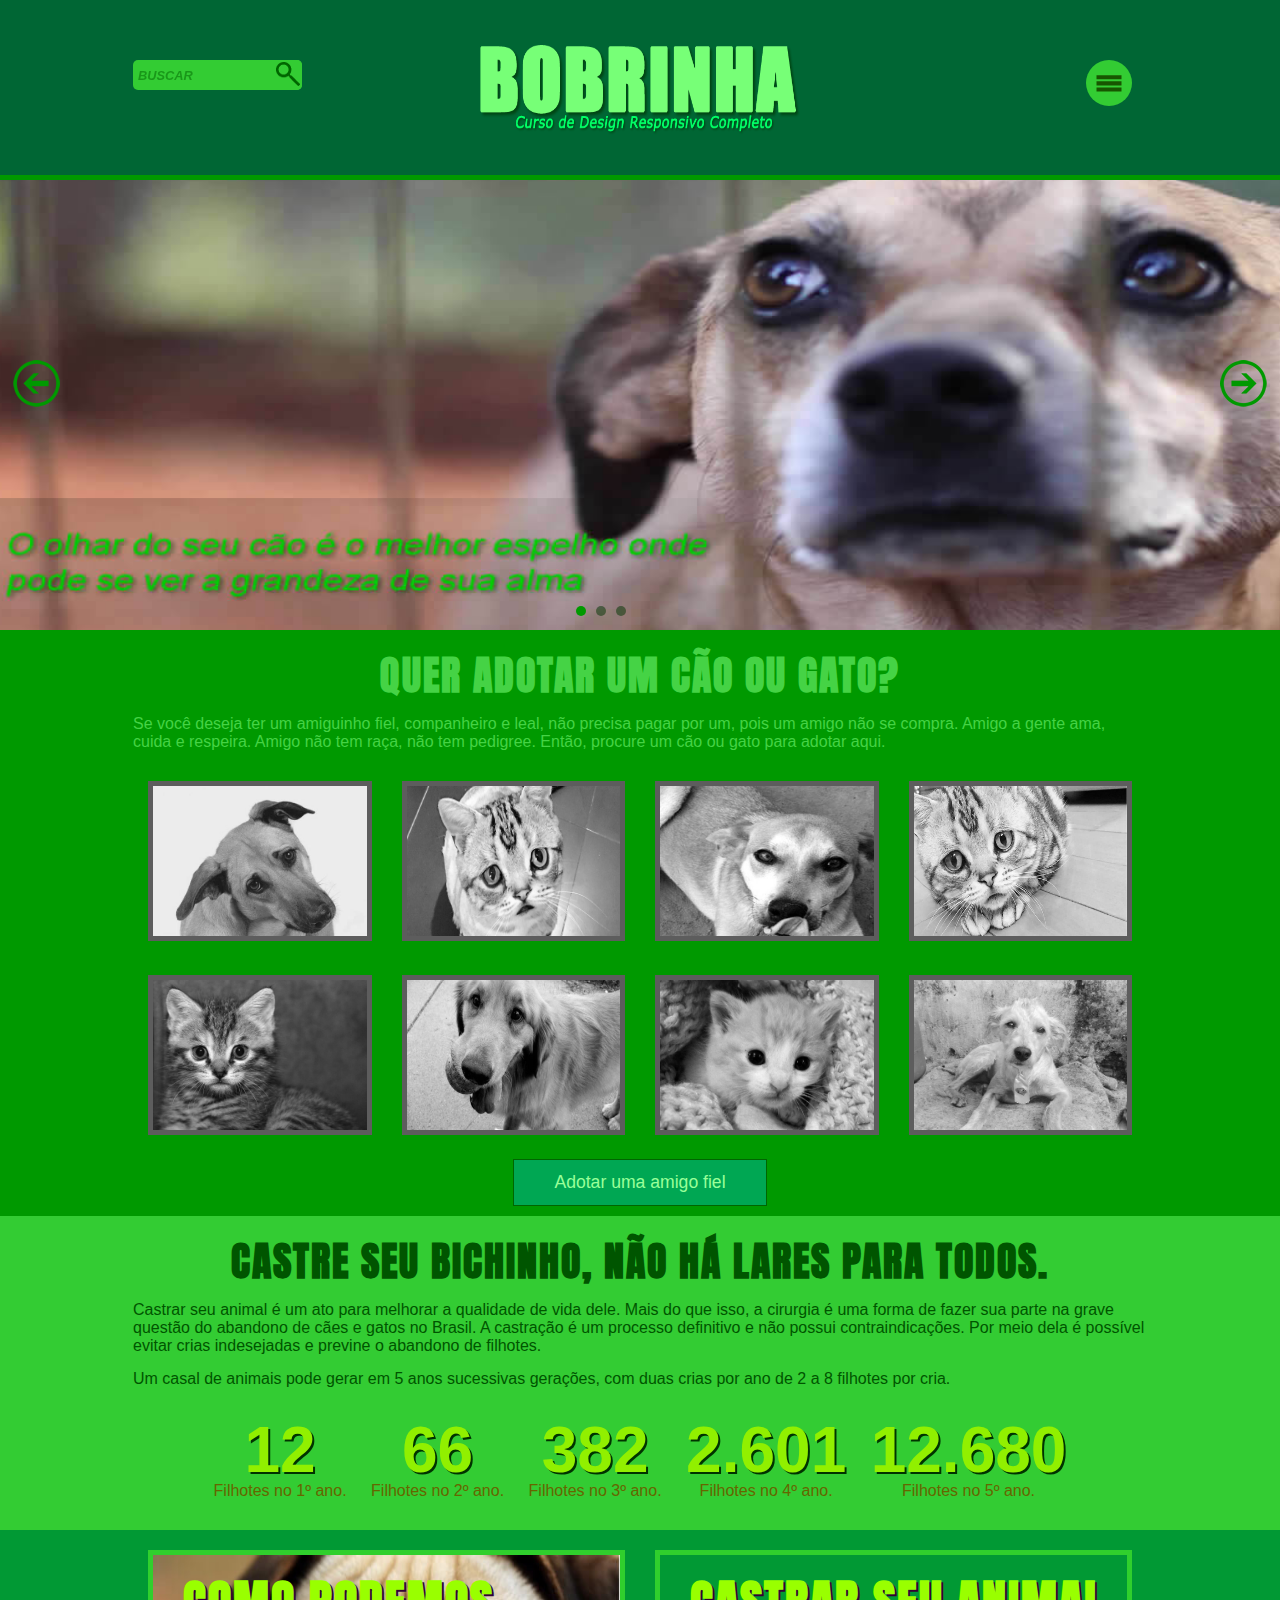
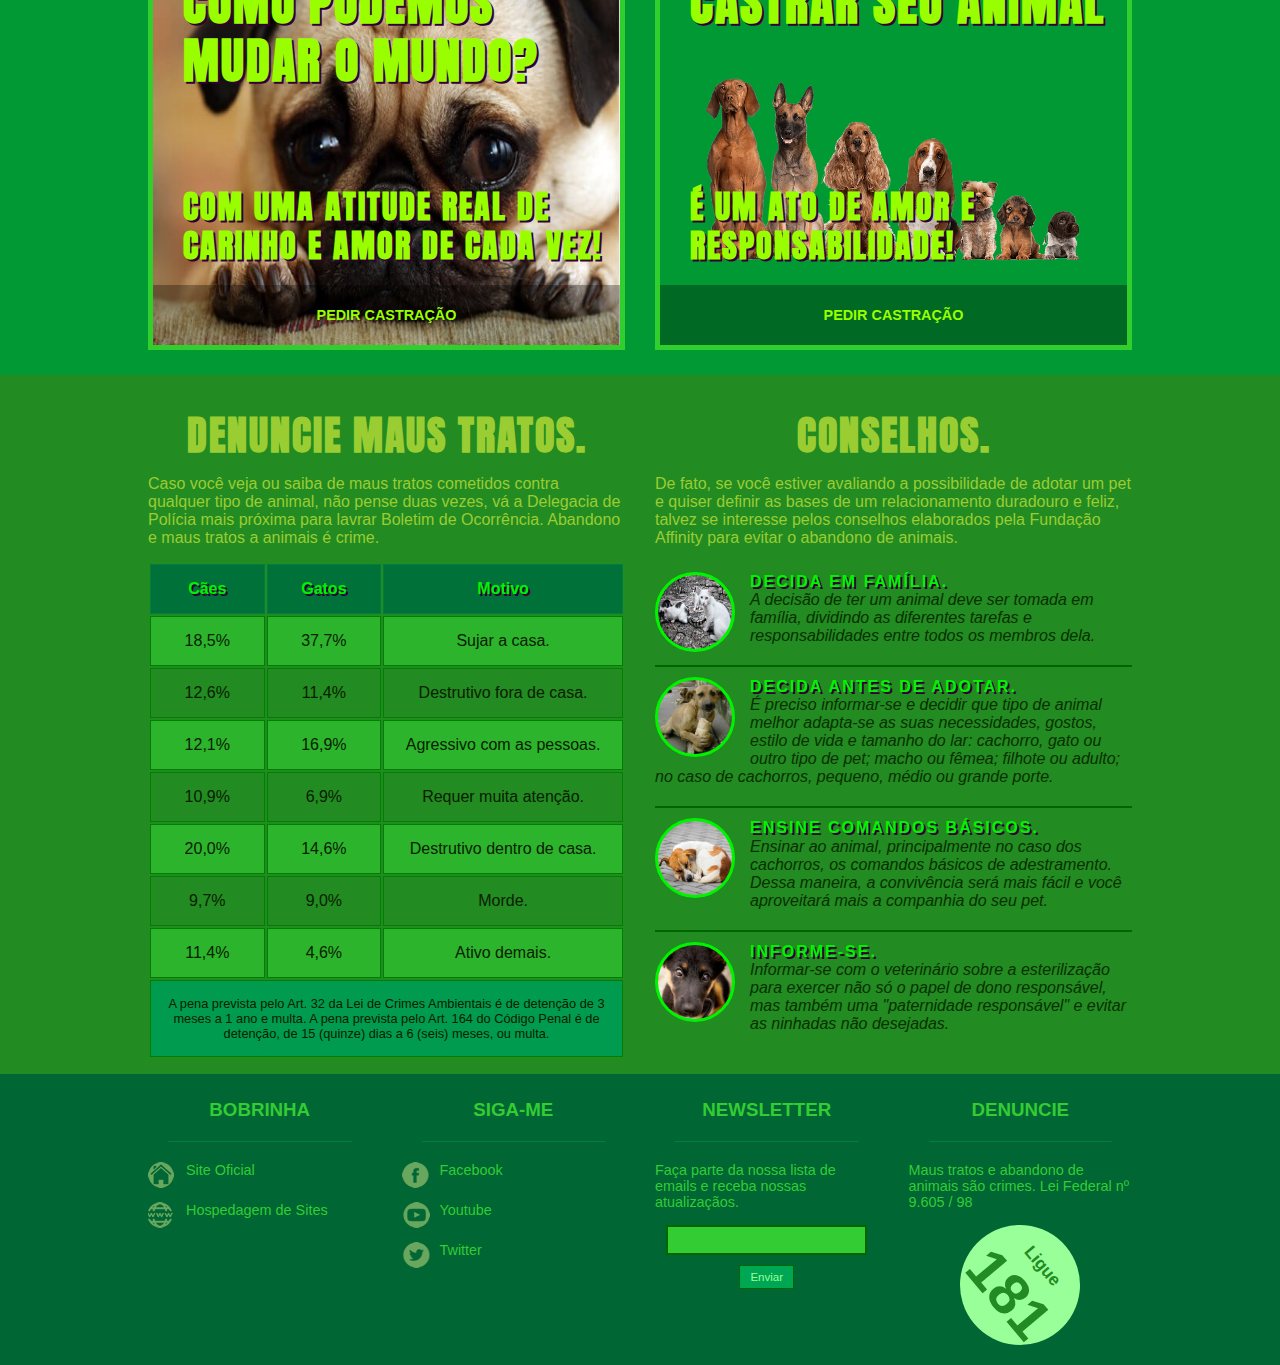
==== commit 446bb56e: "Janela Modal (com Fancybox)." ====
--- a/projeto/index.html
+++ b/projeto/index.html
@@ -145,7 +145,7 @@
                 </a>
             </div>
 
-            <a href="#" class="botao botaoVerde botaoGrande">Adotar uma amigo fiel</a>
+            <a href="formulario.html" class="fancyboxFormulario fancybox.iframe botao botaoVerde botaoGrande">Adotar uma amigo fiel</a>
 
         </div>
     </section>
@@ -189,7 +189,7 @@
                     <h2>Como podemos mudar o mundo?</h2>
                     <h3>Com uma atitude real de carinho e amor de cada vez!</h3>
                     <span>
-                        <a href="#" title="Pedir castração">Pedir Castração</a>
+                        <a href="formulario.html" class="fancyboxFormulario fancybox.iframe" title="Pedir castração">Pedir Castração</a>
                     </span>
                 </div>
             </div>
@@ -200,7 +200,7 @@
                     <h2>Castrar seu animal</h2>
                     <h3>É um ato de amor e responsabilidade!</h3>
                     <span>
-                        <a href="#" title="Pedir castração">Pedir Castração</a>
+                        <a href="formulario.html" class="fancyboxFormulario fancybox.iframe" title="Pedir castração">Pedir Castração</a>
                     </span>
                 </div>
             </div>
--- a/projeto/css/style.css
+++ b/projeto/css/style.css
@@ -140,5 +140,32 @@
 meter,progress {text-align: left; display: block; margin: 5px;}
 input[type="checkbox"],input[type="radio"] {width: 10%;}
 input[type="submit"],input[type="reset"] {width: auto;}
+/*==========MEDIA QUERIES==========*/
+@media screen and (max-width: 480px){
+.conteudo {width: 100%;}
+.caixa {margin: 5px;}
+.logo {width: 250px;}
+h1,h2,h3 {font-size: 1.5em;}
+.estatisticas li {display: block;}
+.estatisticas li p:first-child {font-size: 3em;}
+.slide {min-height: 200px;}
+#slideshow-banner ul .slideshow-item {height: 200px;}
+}
+@media screen and (max-width: 1024px){
+.conteudo {width: 95%;}
+}
+@media screen and (min-width: 480px) and (max-width: 640px){
+.galeria img {height: 250px;}
+}
+@media screen and (min-width: 1024px) and (max-width: 1380px){
+.destaque h2 {font-size: 3em;}
+.destaque h3 {font-size: 2em;}
+}
+@media (max-width: 960px){
+.formularioBusca {width: 100%; margin-top: -40px;}
+.slide {min-height: 300px;}
+#slideshow-banner ul .slideshow-item {height: 300px;}
+}
+
 
   
